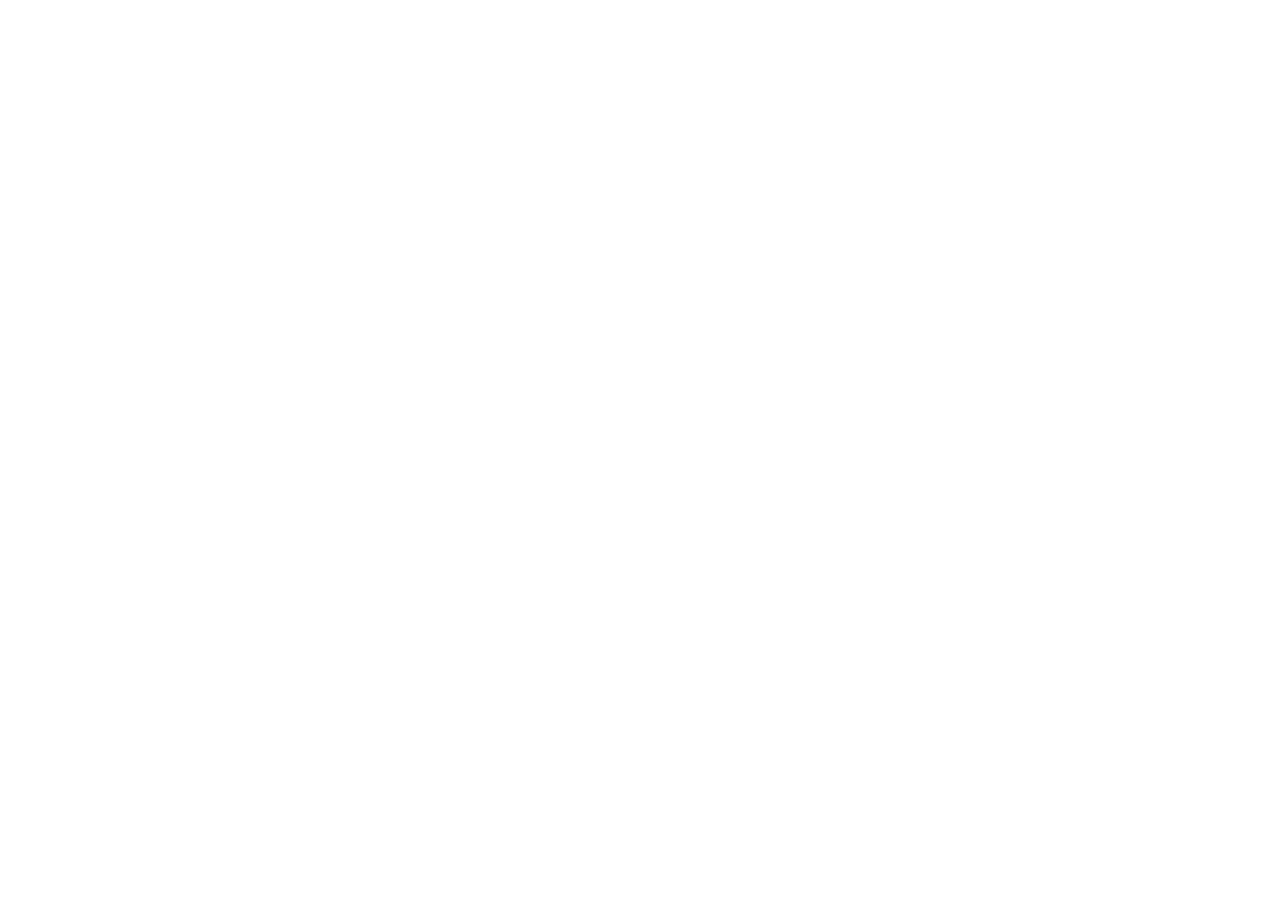
==== index.html @ a3c48e2b "Initial commit" ====
<!DOCTYPE html>
<html lang="en">
<head>
    <meta charset="UTF-8">
    <meta name="viewport" content="width=device-width, initial-scale=1.0">
    <link rel="stylesheet" href="https://maxcdn.bootstrapcdn.com/bootstrap/4.2.1/css/bootstrap.min.css" type="text/css" />
    <link rel="stylesheet" href="https://use.fontawesome.com/releases/v5.0.10/css/all.css" integrity="sha384-+d0P83n9kaQMCwj8F4RJB66tzIwOKmrdb46+porD/OvrJ+37WqIM7UoBtwHO6Nlg" crossorigin="anonymous">
    <title>Rock Fitness</title>
</head>
<body>
    <header>

    </header>
    <section>

    </section>
    <footer>

    </footer>
</body>
</html>
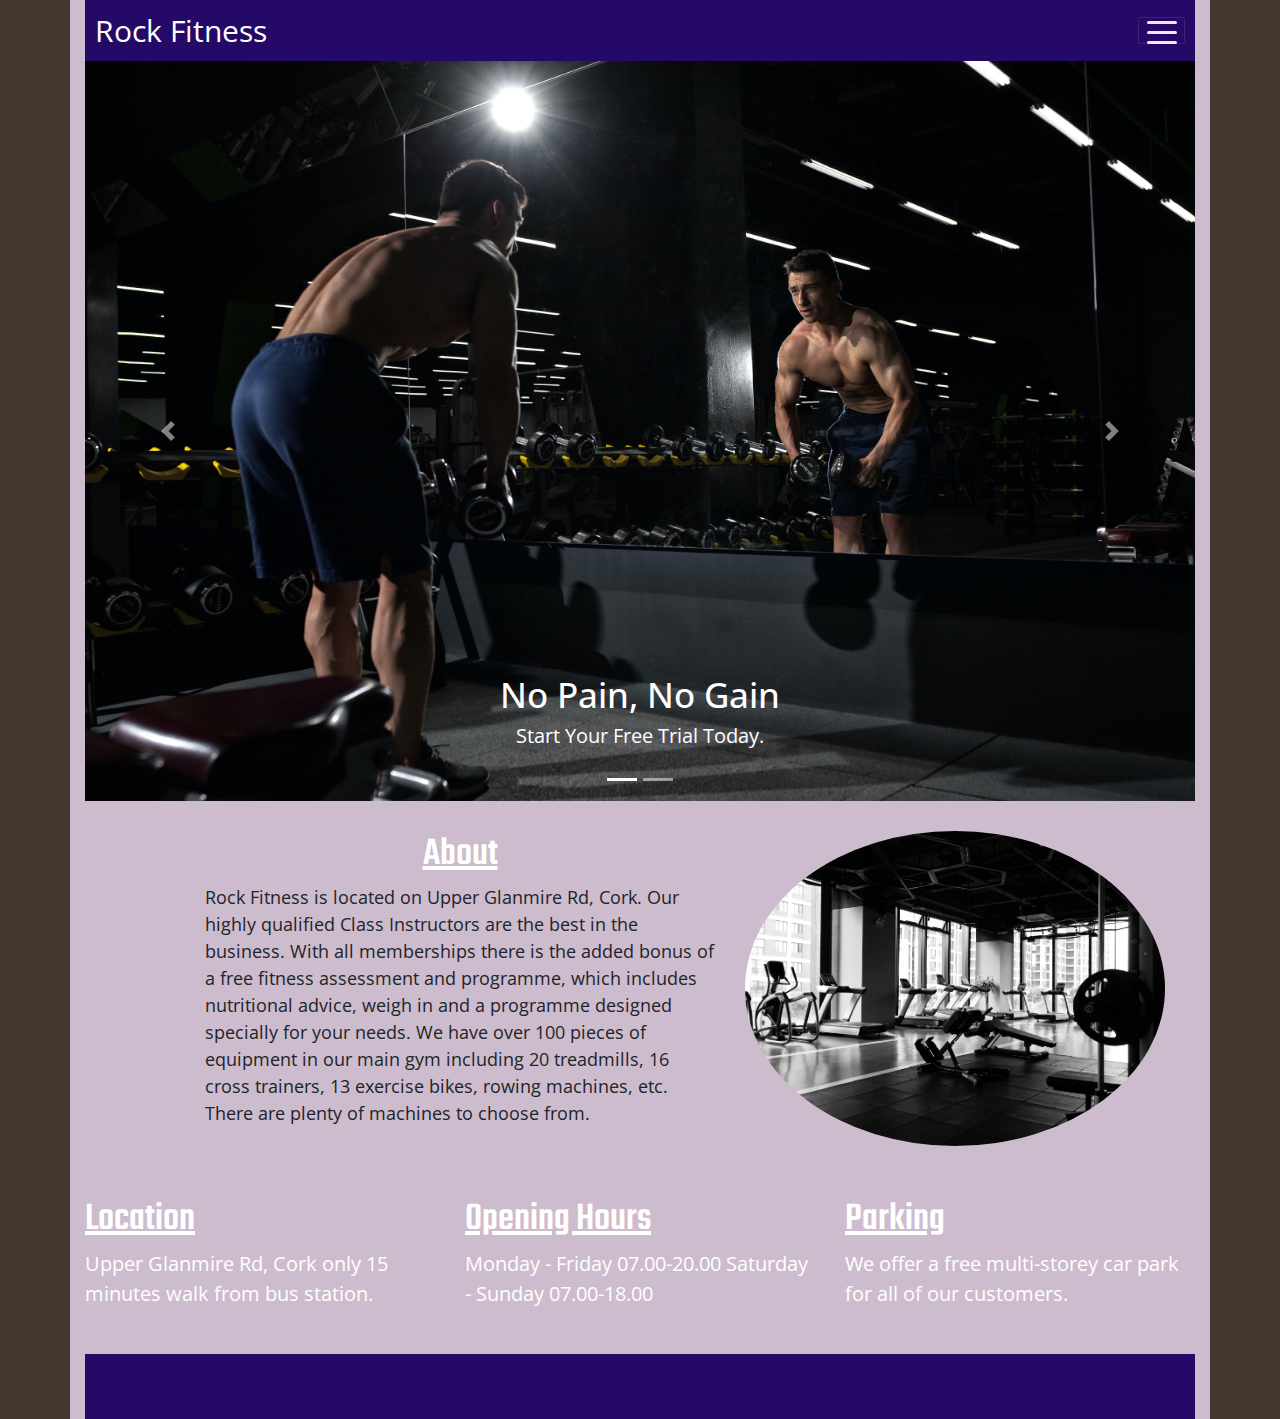
==== commit 9ce9db76: "add index" ====
--- a/index.html
+++ b/index.html
@@ -3,19 +3,140 @@
 <head>
     <meta charset="UTF-8">
     <meta name="viewport" content="width=device-width, initial-scale=1.0">
-    <link rel="stylesheet" href="https://maxcdn.bootstrapcdn.com/bootstrap/4.2.1/css/bootstrap.min.css" type="text/css" />
-    <link rel="stylesheet" href="https://use.fontawesome.com/releases/v5.0.10/css/all.css" integrity="sha384-+d0P83n9kaQMCwj8F4RJB66tzIwOKmrdb46+porD/OvrJ+37WqIM7UoBtwHO6Nlg" crossorigin="anonymous">
-    <title>Rock Fitness</title>
+    <link rel="stylesheet" href="https://maxcdn.bootstrapcdn.com/bootstrap/4.2.1/css/bootstrap.min.css"
+          type="text/css"/>
+    <link rel="stylesheet" href="https://use.fontawesome.com/releases/v5.0.10/css/all.css"
+          integrity="sha384-+d0P83n9kaQMCwj8F4RJB66tzIwOKmrdb46+porD/OvrJ+37WqIM7UoBtwHO6Nlg" crossorigin="anonymous">
+    <link rel="stylesheet" href="assets/css/style.css" type="text/css">
+    <title>Rock Fitness | Welcome </title>
 </head>
 <body>
-    <header>
+<div class="container">
+    <!--Navbar-->
+    <nav class="navbar navbar-dark  indigo darken-2">
+        <!-- Navbar brand -->
+        <a class="navbar-brand" href="#">Rock Fitness</a>
+        <!-- Collapse button -->
+        <button class="navbar-toggler third-button" type="button" data-toggle="collapse"
+                data-target="#navbarSupportedContent22"
+                aria-controls="navbarSupportedContent22" aria-expanded="false" aria-label="Toggle navigation">
+            <div class="animated-icon3"><span></span><span></span><span></span></div>
+        </button>
+        <!-- Collapsible content -->
+        <div class="collapse navbar-collapse" id="navbarSupportedContent22">
+            <!-- Links -->
+            <ul class="navbar-nav mr-auto">
+                <li class="nav-item active">
+                    <a class="nav-link" href="index.html">Home <span class="sr-only">(current)</span></a>
+                </li>
+                <li class="nav-item">
+                    <a class="nav-link" href="classes.html">Classes</a>
+                </li>
+                <li class="nav-item">
+                    <a class="nav-link" href="contact.html">Contact</a>
+                </li>
+            </ul>
+            <!-- Links -->
+        </div>
+        <!-- Collapsible content -->
+    </nav>
+    <!--/.Navbar-->
+    <section>
+        <div id="carouselExampleCaptions" class="carousel slide" data-ride="carousel">
+            <ol class="carousel-indicators">
+                <li data-target="#carouselExampleCaptions" data-slide-to="0" class="active"></li>
+                <li data-target="#carouselExampleCaptions" data-slide-to="1"></li>
+            </ol>
+            <div class="carousel-inner">
+                <div class="carousel-item active">
+                    <img src="assets/images/hero.jpg" class="d-block w-100" alt="main ad for gym">
+                    <div class="carousel-caption d-none d-md-block">
+                        <h4>No Pain, No Gain</h4>
+                        <p class="slider">Start Your Free Trial Today.</p>
+                    </div>
+                </div>
+                <div class="carousel-item">
+                    <img src="assets/images/yoga.jpg" class="d-block w-100" alt="yoga classes">
+                    <div class="carousel-caption d-none d-md-block">
+                        <h4>Hot Yoga Classes</h4>
+                        <p class="slider">Relax and attune your senses with our leading yoga classes.</p>
+                    </div>
+                </div>
+            </div>
+            <a class="carousel-control-prev" href="#carouselExampleCaptions" role="button" data-slide="prev">
+                <span class="carousel-control-prev-icon" aria-hidden="true"></span>
+                <span class="sr-only">Previous</span></a>
+                <a class="carousel-control-next" href="#carouselExampleCaptions" role="button" data-slide="next">
+                    <span class="carousel-control-next-icon" aria-hidden="true"></span>
+                    <span class="sr-only">Next</span>
+                </a>
+        </div>
+    </section>
+    <section>
+	<div class="container-about">
+		<div class="row">
+			<div class="col-12 col-md-6 offset-md-1 about-text">
+				<h3 class="heading-about">About</h3>
+				<p class="p-about">Rock Fitness is located on Upper Glanmire Rd, Cork. Our highly qualified Class Instructors are the best in the business. With all memberships there is the added bonus of a free fitness assessment and programme,
+                 which includes nutritional advice, weigh in and a programme designed specially for your needs. We have over 100 pieces of equipment in our main gym including 20 treadmills, 16 cross trainers, 13 exercise bikes, rowing machines, etc.
+                  There are plenty of machines to choose from.
+				</p>
+			</div>
+			<div class="container-abstract col-12 col-md-5">
+				<img src="assets/images/gym-equipment.jpg" alt="gym equipment, black and white photo" style="width:100%" class="about-image">
+			</div>
+			</div>
+		</div>
+</section>
 
-    </header>
     <section>
-
+        <div class="row">
+            <div class="col-12 col-lg-4 boxes">
+                <h3>Location <i class="fas fa-thumbtack"></i></h3>
+                <p>Upper Glanmire Rd, Cork only 15 minutes walk from bus station.</p>
+            </div>
+            <div class="col-12 col-lg-4 boxes">
+                <h3>Opening Hours <i class="far fa-clock"></i></h3>
+                <p>Monday - Friday 07.00-20.00
+                    Saturday - Sunday 07.00-18.00</p>
+            </div>
+            <div class="col-12 col-lg-4 boxes">
+                <h3>Parking <i class="far fa-building"></i></h3>
+                <p>We offer a free multi-storey car park for all of our customers.</p>
+            </div>
+        </div>
     </section>
+​
     <footer>
-
+        <ul class="social">
+            <li><a href="https://www.facebook.com" target="_blank"><i class="fab fa-facebook"> </i></a></li>
+            <li><a href="https://www.twitter.com" target="_blank"><i class="fab fa-twitter-square"> </i></a></li>
+            <li><a href="https://www.youtube.com" target="_blank"><i class="fab fa-youtube-square"> </i></a></li>
+            <li><a href="https://www.instagram.com" target="_blank"><i class="fab fa-instagram"> </i></a></li>
+        </ul>
     </footer>
+</div>
+<script src="https://code.jquery.com/jquery-3.2.1.slim.min.js"
+        integrity="sha384-KJ3o2DKtIkvYIK3UENzmM7KCkRr/rE9/Qpg6aAZGJwFDMVNA/GpGFF93hXpG5KkN"
+        crossorigin="anonymous"></script>
+<script src="https://cdnjs.cloudflare.com/ajax/libs/popper.js/1.12.9/umd/popper.min.js"
+        integrity="sha384-ApNbgh9B+Y1QKtv3Rn7W3mgPxhU9K/ScQsAP7hUibX39j7fakFPskvXusvfa0b4Q"
+        crossorigin="anonymous"></script>
+<script src="https://maxcdn.bootstrapcdn.com/bootstrap/4.0.0/js/bootstrap.min.js"
+        integrity="sha384-JZR6Spejh4U02d8jOt6vLEHfe/JQGiRRSQQxSfFWpi1MquVdAyjUar5+76PVCmYl"
+        crossorigin="anonymous"></script>
+<script>
+    $(document).ready(function () {
+        $('.first-button').on('click', function () {
+            $('.animated-icon1').toggleClass('open');
+        });
+        $('.second-button').on('click', function () {
+            $('.animated-icon2').toggleClass('open');
+        });
+        $('.third-button').on('click', function () {
+            $('.animated-icon3').toggleClass('open');
+        });
+    });
+</script>
 </body>
 </html>--- a/assets/css/style.css
+++ b/assets/css/style.css
@@ -0,0 +1,399 @@
+@import url('https://fonts.googleapis.com/css2?family=Open+Sans&family=Teko:wght@500&display=swap');
+/* main body */
+* {
+    font-size: 10px;
+}
+body {
+    font-family: 'Open Sans', sans-serif;
+    background-color: #463730;
+    line-height: 1.5;
+    font-size: 2rem;   
+}
+.container {
+    background-color: #CDBCCD;
+}
+h3 {
+    font-size: 4rem;
+    color: white;
+    text-decoration: underline;
+    font-family: Teko;
+}
+h4 {
+    font-size: 3.5rem;
+}
+ul {
+    padding: 0;
+    margin: 0;
+}
+/* header */
+.navbar {
+    background-color: #250967;
+}
+.navbar-brand {
+    font-size: 3rem;
+}
+.nav-link {
+    display: block;
+    font-size: 2.5rem;
+    padding: 2rem 1rem;
+}
+.animated-icon1, .animated-icon2, .animated-icon3 {
+    width: 30px;
+    height: 20px;
+    position: relative;
+    margin: 0px;
+    -webkit-transform: rotate(0deg);
+    -moz-transform: rotate(0deg);
+    -o-transform: rotate(0deg);
+    transform: rotate(0deg);
+    -webkit-transition: .5s ease-in-out;
+    -moz-transition: .5s ease-in-out;
+    -o-transition: .5s ease-in-out;
+    transition: .5s ease-in-out;
+    cursor: pointer;
+}
+.animated-icon1 span, .animated-icon2 span, .animated-icon3 span {
+    display: block;
+    position: absolute;
+    height: 3px;
+    width: 100%;
+    border-radius: 9px;
+    opacity: 1;
+    left: 0;
+    -webkit-transform: rotate(0deg);
+    -moz-transform: rotate(0deg);
+    -o-transform: rotate(0deg);
+    transform: rotate(0deg);
+    -webkit-transition: .25s ease-in-out;
+    -moz-transition: .25s ease-in-out;
+    -o-transition: .25s ease-in-out;
+    transition: .25s ease-in-out;
+}
+.animated-icon1 span {
+    background: #e65100;
+}
+.animated-icon2 span {
+    background: #e3f2fd;
+}
+.animated-icon3 span {
+    background: #f3e5f5;
+}
+.animated-icon1 span:nth-child(1) {
+    top: 0px;
+}
+.animated-icon1 span:nth-child(2) {
+    top: 10px;
+}
+.animated-icon1 span:nth-child(3) {
+    top: 20px;
+}
+.animated-icon1.open span:nth-child(1) {
+    top: 11px;
+    -webkit-transform: rotate(135deg);
+    -moz-transform: rotate(135deg);
+    -o-transform: rotate(135deg);
+    transform: rotate(135deg);
+}
+.animated-icon1.open span:nth-child(2) {
+    opacity: 0;
+    left: -60px;
+}
+.animated-icon1.open span:nth-child(3) {
+    top: 11px;
+    -webkit-transform: rotate(-135deg);
+    -moz-transform: rotate(-135deg);
+    -o-transform: rotate(-135deg);
+    transform: rotate(-135deg);
+}
+/* Icon 3*/
+.animated-icon2 span:nth-child(1) {
+    top: 0px;
+}
+.animated-icon2 span:nth-child(2), .animated-icon2 span:nth-child(3) {
+    top: 10px;
+}
+.animated-icon2 span:nth-child(4) {
+    top: 20px;
+}
+.animated-icon2.open span:nth-child(1) {
+    top: 11px;
+    width: 0%;
+    left: 50%;
+}
+.animated-icon2.open span:nth-child(2) {
+    -webkit-transform: rotate(45deg);
+    -moz-transform: rotate(45deg);
+    -o-transform: rotate(45deg);
+    transform: rotate(45deg);
+}
+.animated-icon2.open span:nth-child(3) {
+    -webkit-transform: rotate(-45deg);
+    -moz-transform: rotate(-45deg);
+    -o-transform: rotate(-45deg);
+    transform: rotate(-45deg);
+}
+.animated-icon2.open span:nth-child(4) {
+    top: 11px;
+    width: 0%;
+    left: 50%;
+}
+/* Icon 4 */
+.animated-icon3 span:nth-child(1) {
+    top: 0px;
+    -webkit-transform-origin: left center;
+    -moz-transform-origin: left center;
+    -o-transform-origin: left center;
+    transform-origin: left center;
+}
+.animated-icon3 span:nth-child(2) {
+    top: 10px;
+    -webkit-transform-origin: left center;
+    -moz-transform-origin: left center;
+    -o-transform-origin: left center;
+    transform-origin: left center;
+}
+.animated-icon3 span:nth-child(3) {
+    top: 20px;
+    -webkit-transform-origin: left center;
+    -moz-transform-origin: left center;
+    -o-transform-origin: left center;
+    transform-origin: left center;
+}
+.animated-icon3.open span:nth-child(1) {
+    -webkit-transform: rotate(45deg);
+    -moz-transform: rotate(45deg);
+    -o-transform: rotate(45deg);
+    transform: rotate(45deg);
+    top: 0px;
+    left: 8px;
+}
+.animated-icon3.open span:nth-child(2) {
+    width: 0%;
+    opacity: 0;
+}
+.animated-icon3.open span:nth-child(3) {
+    -webkit-transform: rotate(-45deg);
+    -moz-transform: rotate(-45deg);
+    -o-transform: rotate(-45deg);
+    transform: rotate(-45deg);
+    top: 21px;
+    left: 8px;
+}
+.navigation-container {
+    overflow: hidden;
+}
+.slider {
+    font-size: 2rem;
+}
+header {
+    background-color: #250967;
+    font-family: Teko;
+    border-bottom: #ffffff;
+    padding-top: 30px;
+    min-height: 70px; 
+}
+header a {
+    font-size: 2.7rem;
+    text-decoration: none;
+    color: #ffffff;
+    letter-spacing: .3rem;
+}
+header li {
+    
+    display: inline;
+    padding: 0 2rem 0 2rem;
+}
+header #logo {
+    float: left;
+}
+header nav {
+    float: right;
+    margin-bottom: 1.5rem;
+    
+}
+header a:hover{
+    color: #CDBCCD;
+    font-weight: bold;
+}
+.navbar-dark .navbar-toggler {
+    /* color: rgba(255,255,255,.5); */
+    /* border-color: rgba(255,255,255,.1); */
+}
+/* hero-image */
+#hero-image {
+    background: url('../images/hero.jpg');
+    background-size: cover;
+    min-height: 40rem;
+    text-align: center;
+    width: 100%;
+    opacity: .9;
+    border-top:  #ffffff 5px solid;
+}
+#hero-image h1 {
+    color: #ffffff;
+    font-family: Teko;
+    font-size: 5rem;
+}
+
+#hero-image h2 {
+    font-size: 4rem;
+    color: #CDBCCD;
+    font-weight: bold;
+    
+}
+
+footer{
+    margin-top: 2rem;
+    min-height: 65px;
+    background-color: #250967;
+    overflow: hidden;
+}
+.social {
+    text-align: center;
+    
+}
+.social li{
+    display: inline;
+}
+.social i{
+    font-size: 3rem;
+    padding: 2.9rem;
+    color: white;
+}
+/* classes title */
+
+#main h1 {
+    text-align: center;
+    margin-top: 2rem;
+    font-size: 5rem;
+    font-family: Teko;
+    letter-spacing: .3rem;
+    text-decoration: underline;
+    color: #250967;
+}
+
+    
+/* class boxes */
+.row-classes-text {
+    text-align: center;
+    font-family: Teko;
+    padding: 1rem;
+    
+}
+
+.boxes {
+    margin-top: 2rem;
+}
+.boxes p {
+    color: white;
+    font-size: 2rem;
+}
+.fa, .fas {
+    font-weight: 900;
+    font-size: 2rem;
+}
+.far, .fa-clock {
+    font-weight: 900;
+    font-size: 2rem;
+}
+/* class headings */
+
+#headings h3 {
+    font-family: Teko;
+    text-decoration: underline;
+    font-size: 3.5rem;
+}
+
+#headings p {
+    font-size: 1.5rem;
+}
+
+
+
+
+/* Contact  Page */
+
+.heading-capitalise {
+    text-align: center;
+    font-family: Teko;
+    padding-top: 2rem;
+    font-size: 4rem;
+
+}
+
+
+
+#contact-form {
+     text-align: center;
+     background-image: url("../images/contact-image.jpg");
+     width: auto;
+     height: auto;
+     background-repeat: repeat;
+     background-size: contain;
+     padding: 2rem;
+    
+}
+
+.p-text {
+    text-align: center;
+    font-size: 1.8rem;
+    color: #463730;
+}
+
+.submit {
+    background-color: #463730;
+    width: 7.5rem;
+    color: #ffffff;
+    border-color: #ffffff;
+}
+
+.form-input {
+    width: 60%;
+    border-width: .2rem;
+    padding: 2rem;
+    background-color: rgba(240, 240, 240, .7);
+    font-size: 1.4rem;
+    text-align: left;
+}
+
+.column img {
+    height: 20rem;
+}
+
+.column {
+  float: left;
+  width: 33.33%;
+  padding: 1.5rem;
+  height: 4rem;
+}
+
+
+.class-images::after {
+  content: "";
+  clear: both;
+  display: table;
+}
+
+.p-about {
+    font-size: 1.8rem;
+}
+
+.heading-about {
+    text-align: center;
+}
+
+.container-about{
+    padding: 3rem;
+}
+
+.about-image {
+    border-radius: 50%;
+}
+
+
+
+
+
+
+
+
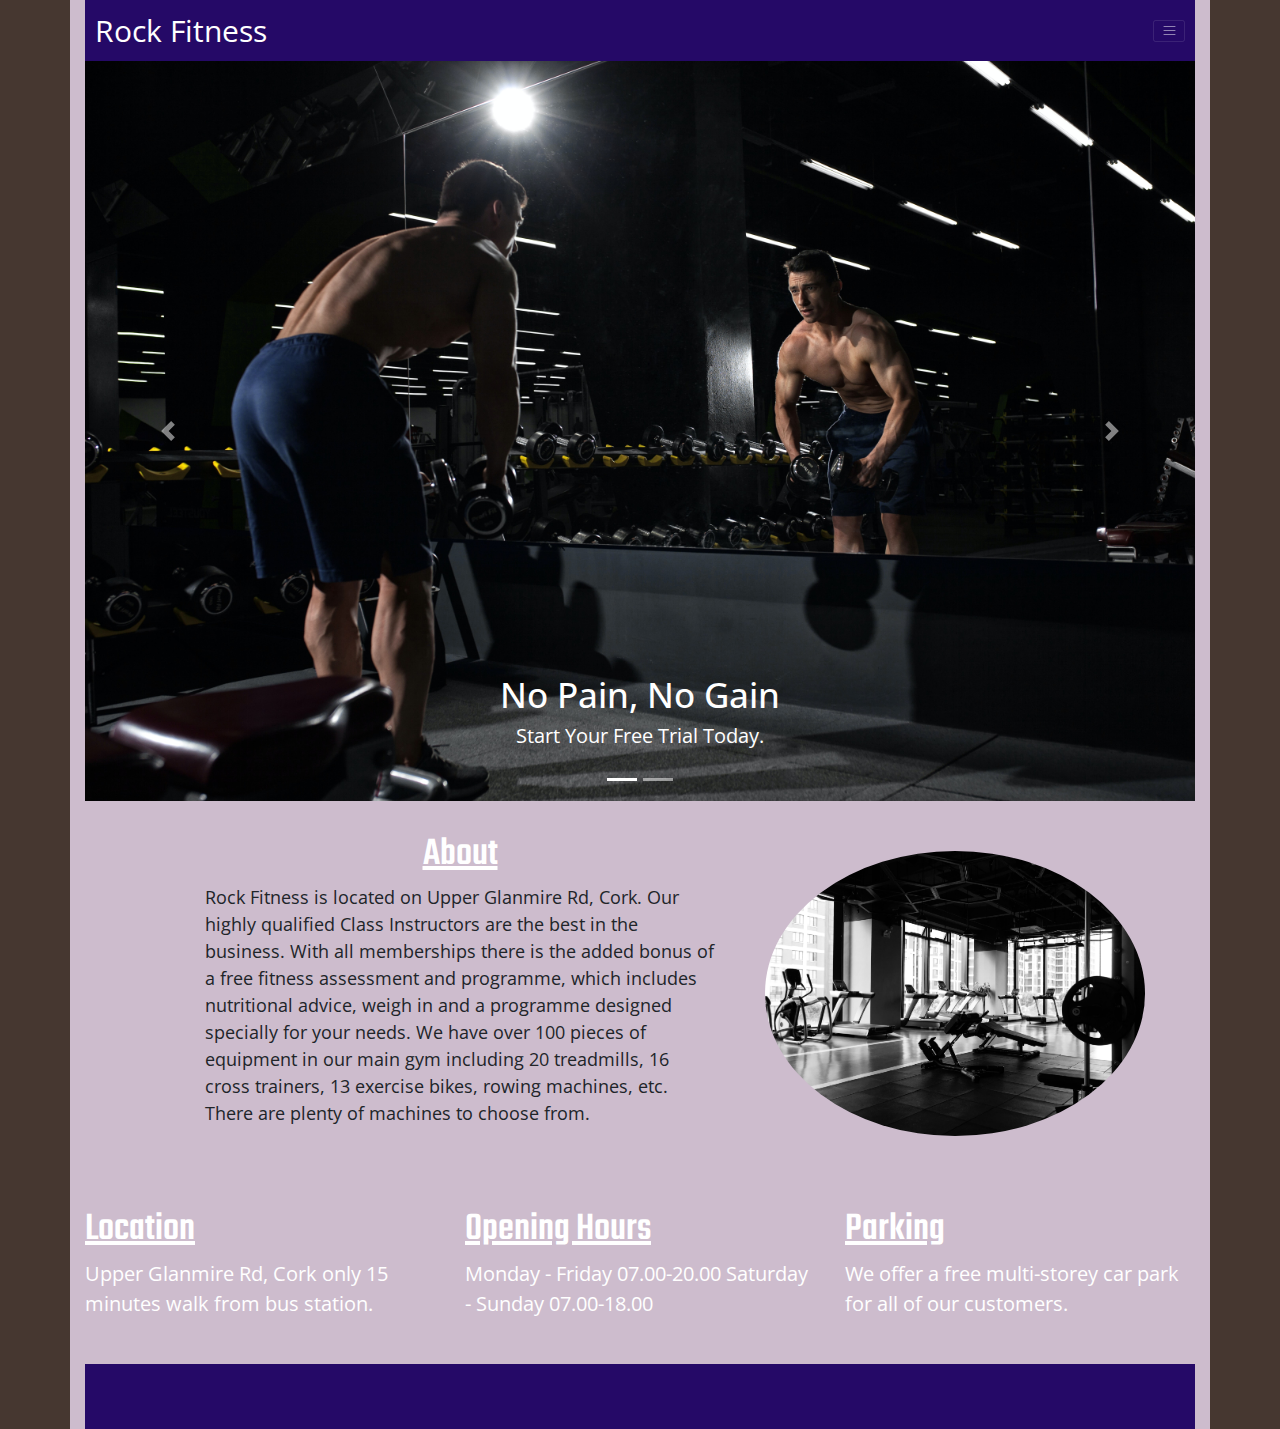
==== commit ed18cc0d: "insert bootstrap navbar" ====
--- a/index.html
+++ b/index.html
@@ -14,17 +14,16 @@
 <div class="container">
     <!--Navbar-->
     <nav class="navbar navbar-dark  indigo darken-2">
-        <!-- Navbar brand -->
         <a class="navbar-brand" href="#">Rock Fitness</a>
-        <!-- Collapse button -->
-        <button class="navbar-toggler third-button" type="button" data-toggle="collapse"
+        <!-- <button class="navbar-toggler third-button" type="button" data-toggle="collapse"
                 data-target="#navbarSupportedContent22"
                 aria-controls="navbarSupportedContent22" aria-expanded="false" aria-label="Toggle navigation">
-            <div class="animated-icon3"><span></span><span></span><span></span></div>
+            <span class="animated-icon3"><span></span><span></span><span></span></span>
+        </button> -->
+        <button class="navbar-toggler" type="button" data-toggle="collapse" data-target="#navbarSupportedContent22" aria-controls="navbarSupportedContent22" aria-expanded="false" aria-label="Toggle navigation">
+            <span class="navbar-toggler-icon"></span>
         </button>
-        <!-- Collapsible content -->
         <div class="collapse navbar-collapse" id="navbarSupportedContent22">
-            <!-- Links -->
             <ul class="navbar-nav mr-auto">
                 <li class="nav-item active">
                     <a class="nav-link" href="index.html">Home <span class="sr-only">(current)</span></a>
@@ -36,9 +35,7 @@
                     <a class="nav-link" href="contact.html">Contact</a>
                 </li>
             </ul>
-            <!-- Links -->
         </div>
-        <!-- Collapsible content -->
     </nav>
     <!--/.Navbar-->
     <section>
--- a/assets/css/style.css
+++ b/assets/css/style.css
@@ -7,7 +7,14 @@
     font-family: 'Open Sans', sans-serif;
     background-color: #463730;
     line-height: 1.5;
-    font-size: 2rem;   
+    font-size: 2rem;
+}
+img {
+    width: 100%;
+    height: 100%;
+}
+.classes-text {
+    font-size: 1.6rem;
 }
 .container {
     background-color: #CDBCCD;
@@ -24,6 +31,7 @@
 ul {
     padding: 0;
     margin: 0;
+
 }
 /* header */
 .navbar {
@@ -190,7 +198,7 @@
     font-family: Teko;
     border-bottom: #ffffff;
     padding-top: 30px;
-    min-height: 70px; 
+    min-height: 70px;
 }
 header a {
     font-size: 2.7rem;
@@ -199,7 +207,6 @@
     letter-spacing: .3rem;
 }
 header li {
-    
     display: inline;
     padding: 0 2rem 0 2rem;
 }
@@ -209,9 +216,8 @@
 header nav {
     float: right;
     margin-bottom: 1.5rem;
-    
-}
-header a:hover{
+}
+header a:hover {
     color: #CDBCCD;
     font-weight: bold;
 }
@@ -227,22 +233,19 @@
     text-align: center;
     width: 100%;
     opacity: .9;
-    border-top:  #ffffff 5px solid;
+    border-top: #ffffff 5px solid;
 }
 #hero-image h1 {
     color: #ffffff;
     font-family: Teko;
     font-size: 5rem;
 }
-
 #hero-image h2 {
     font-size: 4rem;
     color: #CDBCCD;
     font-weight: bold;
-    
-}
-
-footer{
+}
+footer {
     margin-top: 2rem;
     min-height: 65px;
     background-color: #250967;
@@ -250,18 +253,16 @@
 }
 .social {
     text-align: center;
-    
-}
-.social li{
+}
+.social li {
     display: inline;
 }
-.social i{
+.social i {
     font-size: 3rem;
     padding: 2.9rem;
     color: white;
 }
 /* classes title */
-
 #main h1 {
     text-align: center;
     margin-top: 2rem;
@@ -271,16 +272,11 @@
     text-decoration: underline;
     color: #250967;
 }
-
-    
 /* class boxes */
 .row-classes-text {
     text-align: center;
     font-family: Teko;
-    padding: 1rem;
-    
-}
-
+}
 .boxes {
     margin-top: 2rem;
 }
@@ -297,103 +293,87 @@
     font-size: 2rem;
 }
 /* class headings */
-
 #headings h3 {
     font-family: Teko;
     text-decoration: underline;
     font-size: 3.5rem;
 }
-
 #headings p {
     font-size: 1.5rem;
 }
-
-
-
-
 /* Contact  Page */
-
 .heading-capitalise {
     text-align: center;
     font-family: Teko;
     padding-top: 2rem;
     font-size: 4rem;
-
-}
-
-
-
+}
 #contact-form {
-     text-align: center;
-     background-image: url("../images/contact-image.jpg");
-     width: auto;
-     height: auto;
-     background-repeat: repeat;
-     background-size: contain;
-     padding: 2rem;
-    
-}
-
+    text-align: center;
+    background-image: url("../images/contact-image.jpg");
+    width: auto;
+    height: auto;
+    background-repeat: repeat;
+    background-size: contain;
+    padding: 2rem;
+    opacity: 0.5;
+}
 .p-text {
     text-align: center;
     font-size: 1.8rem;
     color: #463730;
 }
-
 .submit {
-    background-color: #463730;
+    background-color: blue;
     width: 7.5rem;
+    height: 3rem;
     color: #ffffff;
     border-color: #ffffff;
-}
-
+    border-radius: .7rem;
+}
 .form-input {
     width: 60%;
     border-width: .2rem;
     padding: 2rem;
-    background-color: rgba(240, 240, 240, .7);
+    background-color: white;
     font-size: 1.4rem;
     text-align: left;
-}
-
+    border-radius: .7rem;
+    margin: 1rem;
+}
 .column img {
     height: 20rem;
 }
-
 .column {
-  float: left;
-  width: 33.33%;
-  padding: 1.5rem;
-  height: 4rem;
-}
-
-
+    float: left;
+    width: 33.33%;
+    padding: 1.5rem;
+    height: 4rem;
+}
 .class-images::after {
-  content: "";
-  clear: both;
-  display: table;
-}
-
+    content: "";
+    clear: both;
+    display: table;
+}
 .p-about {
     font-size: 1.8rem;
 }
-
 .heading-about {
     text-align: center;
 }
-
-.container-about{
+.container-about {
     padding: 3rem;
 }
-
 .about-image {
     border-radius: 50%;
-}
-
-
-
-
-
-
-
-
+    padding: 2rem;
+}
+
+
+
+
+
+
+
+
+
